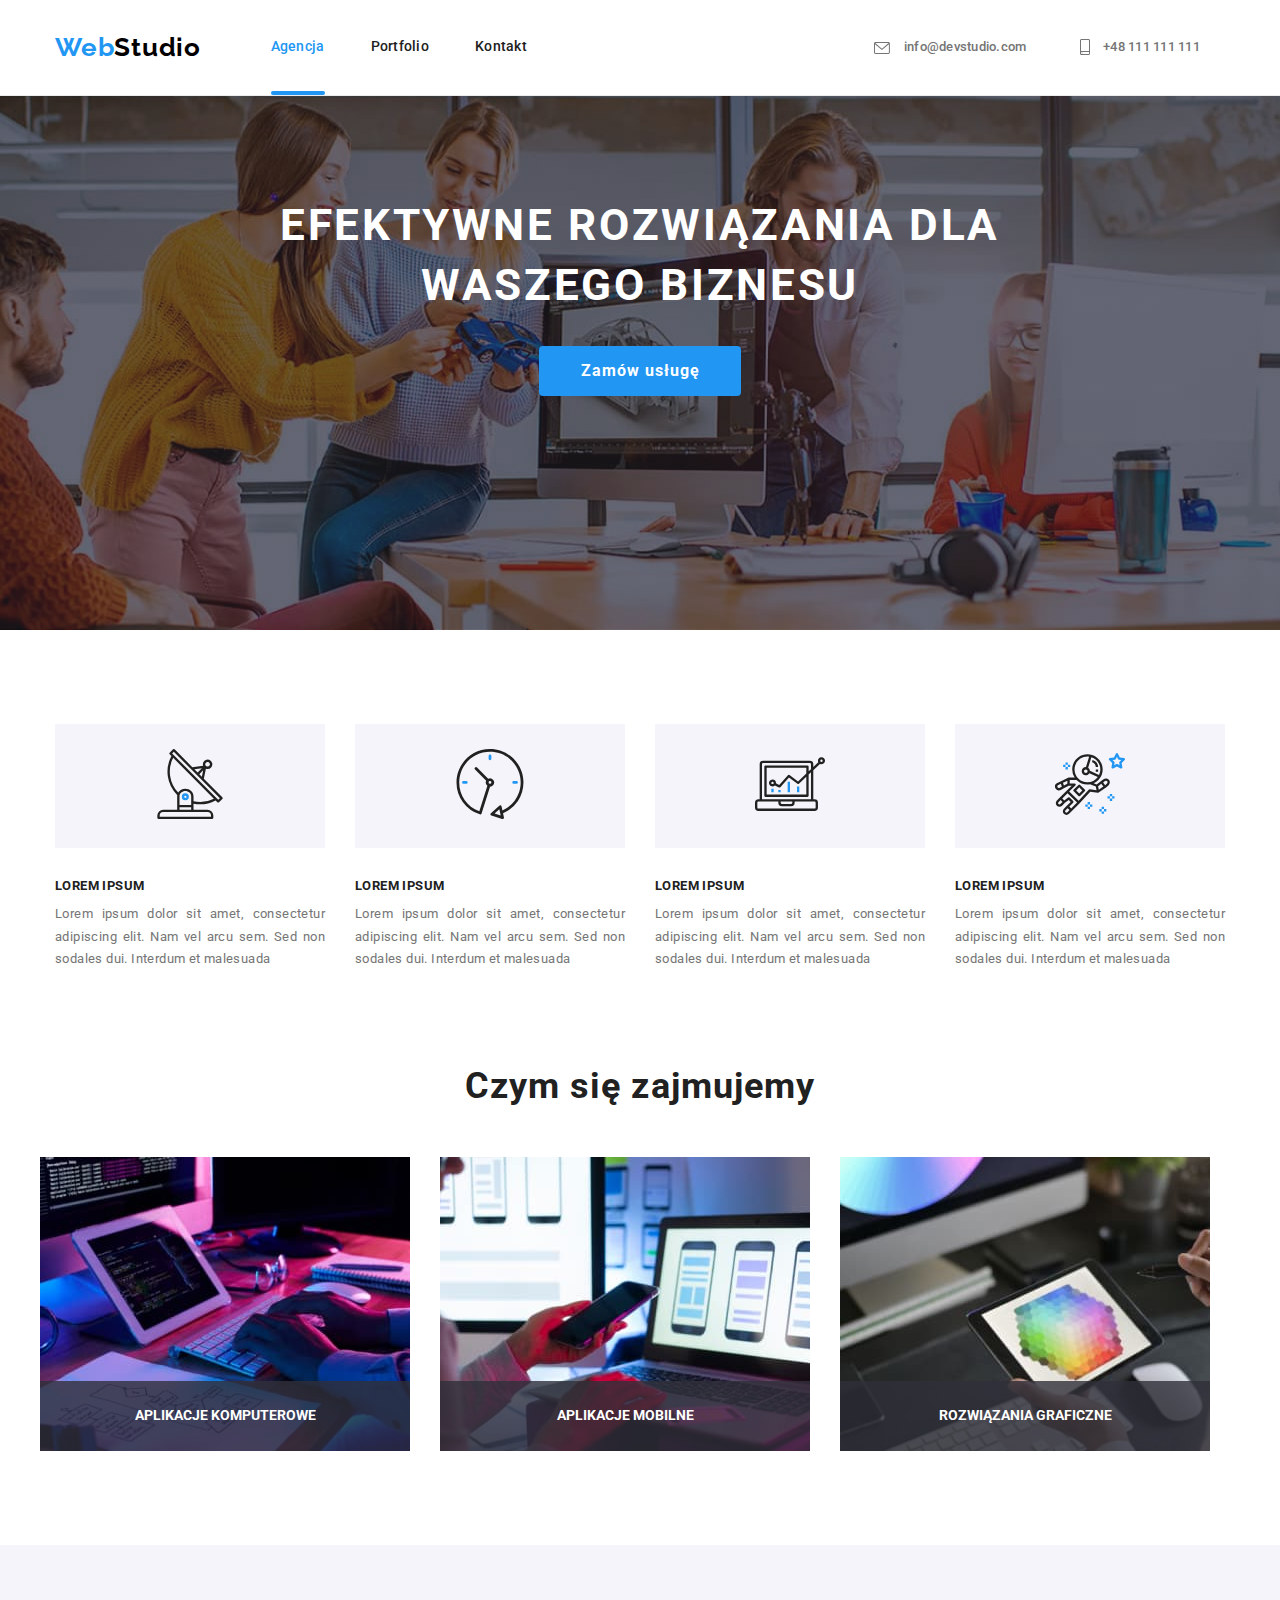
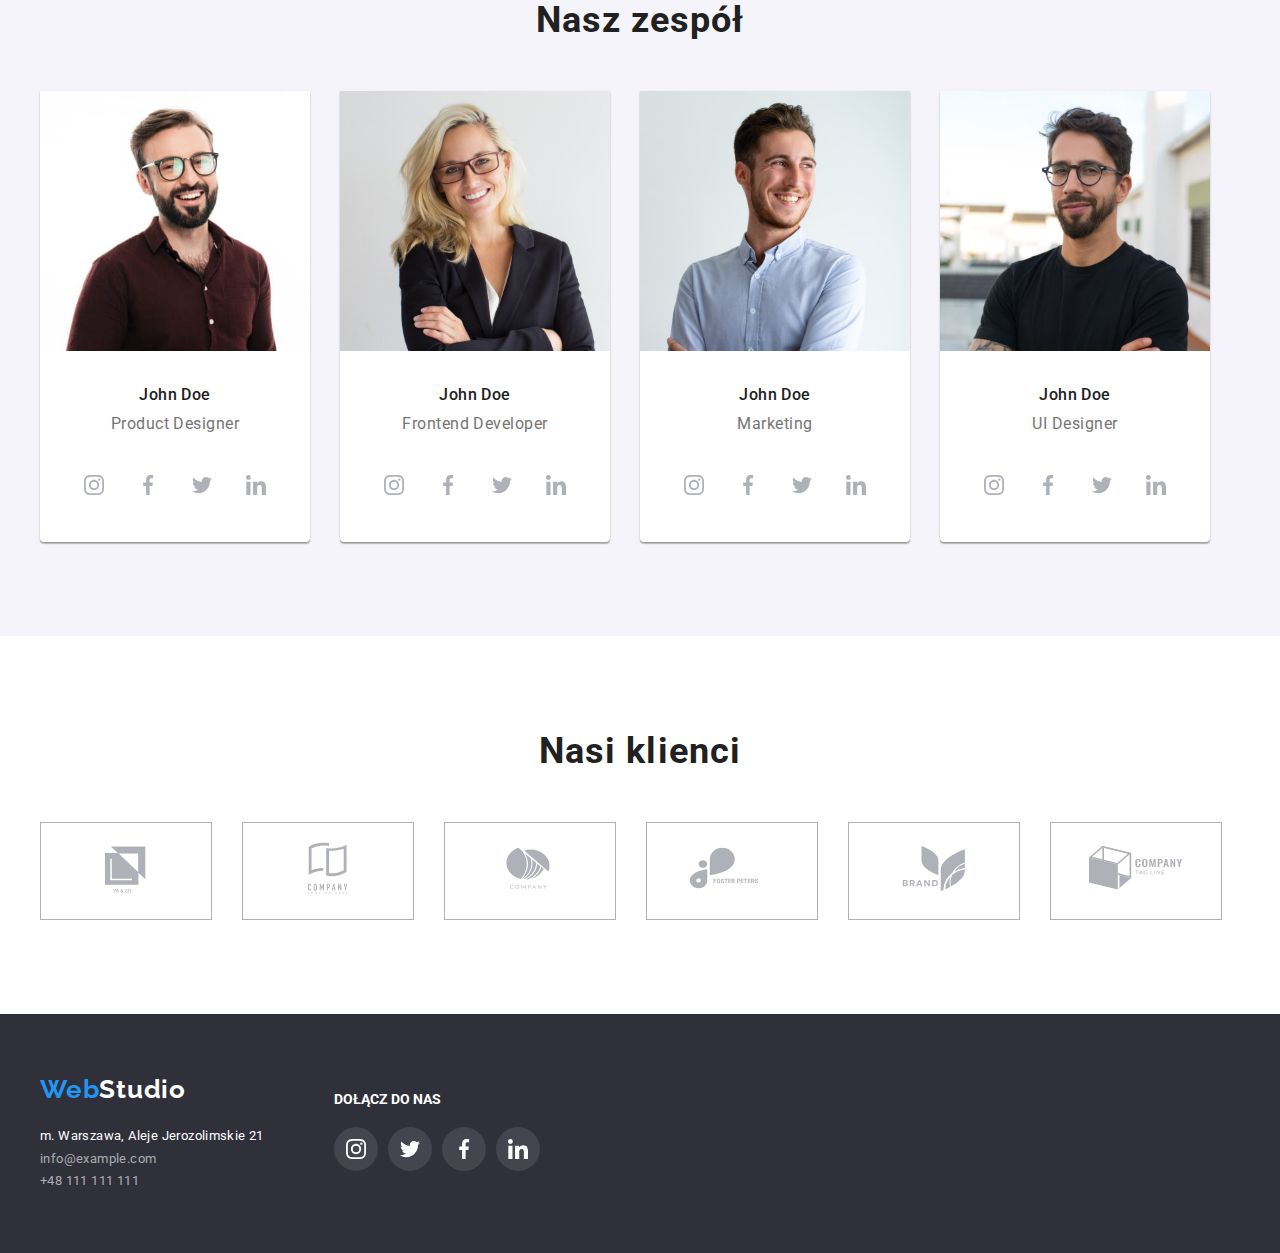
==== index.html @ 3a8ef9a8 "initial-hw6" ====
<!DOCTYPE html>
<html lang="pl">
  <head>
    <meta charset="UTF-8" />
    <meta http-equiv="X-UA-Compatible" content="IE=edge" />
    <meta name="viewport" content="width=device-width, initial-scale=1.0" />
    <title>Web Studio</title>
    <link
      rel="stylesheet"
      href="https://cdnjs.cloudflare.com/ajax/libs/modern-normalize/1.0.0/modern-normalize.min.css"
    />
    <link rel="stylesheet" href="css/styles.css" />
    <link rel="preconnect" href="https://fonts.googleapis.com" />
    <link rel="preconnect" href="https://fonts.gstatic.com" crossorigin />
    <link
      href="https://fonts.googleapis.com/css2?family=Raleway:wght@700&family=Roboto:wght@400;500;700;900&display=swap"
      rel="stylesheet"
    />
  </head>
  <body>
    <header class="page-top">
      <div class="container nav-item">
        <div class="nav-main">
          <a class="logo-header" href="index.html"><span class="web">Web</span>Studio</a>
          <nav>
            <ul class="nav-list">
              <li class="nav-list-item">
                <a class="link agency-active" href="index.html">Agencja</a>
              </li>
              <li class="nav-list-item">
                <a class="link" href="portfolio.html">Portfolio</a>
              </li>
              <li class="nav-list-item"><a class="link" href="#">Kontakt</a></li>
            </ul>
          </nav>
        </div>
        <div class="contact">
          <a class="contact-item" href="mailto:info@devstudio.com">
            <svg class="contact-icon icon-envelope" width="16" height="12">
              <use href="./images/icons.svg#icon-envelope"></use>
            </svg>
            info@devstudio.com</a
          >
          <a class="contact-item" href="tel:+48111111111">
            <svg class="contact-icon icon-smartphone" width="10" height="16">
              <use href="./images/icons.svg#icon-smartphone"></use>
            </svg>
            +48 111 111 111</a
          >
        </div>
      </div>
    </header>
    <main>
      <section class="content main-header">
        <div class="container main-item">
          <h1 class="caption">Efektywne rozwiązania dla waszego biznesu</h1>
          <button class="service" type="button" data-modal-open>Zamów usługę</button>
          <div class="backdrop is-hidden" data-modal>
            <div class="modal">
              <button class="modal-btn-close" data-modal-close>&times;</button>
            </div>
          </div>
        </div>
      </section>
      <section class="content">
        <div class="container">
          <ul class="description-list">
            <li>
              <div class="description-list-icon">
                <svg width="70" height="70">
                  <use href="./images/icons.svg#icon-antenna-1-1"></use>
                </svg>
              </div>
              <hgroup>
                <h2 class="description">Lorem Ipsum</h2>
                <p class="description-item">
                  Lorem ipsum dolor sit amet, consectetur adipiscing elit. Nam vel arcu sem. Sed non
                  sodales dui. Interdum et malesuada
                </p>
              </hgroup>
            </li>
            <li>
              <div class="description-list-icon">
                <svg width="70" height="70">
                  <use href="./images/icons.svg#icon-clock-1-1"></use>
                </svg>
              </div>
              <hgroup>
                <h2 class="description">Lorem Ipsum</h2>
                <p class="description-item">
                  Lorem ipsum dolor sit amet, consectetur adipiscing elit. Nam vel arcu sem. Sed non
                  sodales dui. Interdum et malesuada
                </p>
              </hgroup>
            </li>
            <li>
              <div class="description-list-icon">
                <svg width="70" height="70">
                  <use href="./images/icons.svg#icon-diagram-1-1"></use>
                </svg>
              </div>
              <hgroup>
                <h2 class="description">Lorem Ipsum</h2>
                <p class="description-item">
                  Lorem ipsum dolor sit amet, consectetur adipiscing elit. Nam vel arcu sem. Sed non
                  sodales dui. Interdum et malesuada
                </p>
              </hgroup>
            </li>
            <li>
              <div class="description-list-icon">
                <svg width="70" height="70">
                  <use href="./images/icons.svg#icon-astronaut-1-1"></use>
                </svg>
              </div>
              <hgroup>
                <h2 class="description">Lorem Ipsum</h2>
                <p class="description-item">
                  Lorem ipsum dolor sit amet, consectetur adipiscing elit. Nam vel arcu sem. Sed non
                  sodales dui. Interdum et malesuada
                </p>
              </hgroup>
            </li>
          </ul>
        </div>
      </section>
      <section class="tasks">
        <div class="container">
          <h2 class="tasks-item">Czym się zajmujemy</h2>
          <ul class="tasks-photos">
            <li>
              <div class="box-title">
                <img
                  class="tasks-photos-item"
                  src="images/tasks/computer-apps.jpg"
                  alt="Osoba zajmująca się kodowaniem"
                />
                <div class="overlay-box-title">
                  <p class="box-title-text">Aplikacje komputerowe</p>
                </div>
              </div>
            </li>
            <li>
              <div class="box-title">
                <img
                  class="tasks-photos-item"
                  src="images/tasks/mobile-apps.jpg"
                  alt="Mężczyzna trzymający telefon, pracujący na laptopie"
                />
                <div class="overlay-box-title">
                  <p class="box-title-text">Aplikacje mobilne</p>
                </div>
              </div>
            </li>
            <li>
              <div class="box-title">
                <img
                  class="tasks-photos-item"
                  src="images/tasks/graphic-solutions.jpg"
                  alt="Tablet z paletą barw"
                />
                <div class="overlay-box-title">
                  <p class="box-title-text">Rozwiązania graficzne</p>
                </div>
              </div>
            </li>
          </ul>
        </div>
      </section>
      <section class="content team">
        <div class="container">
          <h2 class="team-item">Nasz zespół</h2>
          <ul class="team-photos">
            <li>
              <figure class="photos-border">
                <img
                  src="images/members/product-designer.jpg"
                  alt="John Doe - Product Designer"
                  width="270"
                  height="260"
                />
                <figcaption>
                  <div class="name">John Doe</div>
                  <div class="job-position">Product Designer</div>
                  <ul class="team-social-icons">
                    <li>
                      <a href="#" class="team-social-link" target="blank">
                        <svg class="team-social-icon" width="44" height="44">
                          <use
                            class="team-icon"
                            href="images/icons.svg#icon-instagram-2"
                            width="20"
                            height="20"
                            x="12"
                            y="12"
                          ></use>
                        </svg>
                      </a>
                    </li>
                    <li>
                      <a href="#" class="team-social-link" target="blank">
                        <svg class="team-social-icon" width="44" height="44">
                          <use
                            href="images/icons.svg#icon-facebook-1"
                            width="20"
                            height="20"
                            x="12"
                            y="12"
                          ></use>
                        </svg>
                      </a>
                    </li>
                    <li>
                      <a href="#" class="team-social-link" target="blank">
                        <svg class="team-social-icon" width="44" height="44">
                          <use
                            href="images/icons.svg#icon-twitter-1"
                            width="20"
                            height="20"
                            x="12"
                            y="12"
                          ></use>
                        </svg>
                      </a>
                    </li>
                    <li>
                      <a href="#" class="team-social-link" target="blank">
                        <svg class="team-social-icon" width="44" height="44">
                          <use
                            href="images/icons.svg#icon-linkedin-1"
                            width="20"
                            height="20"
                            x="12"
                            y="12"
                          ></use>
                        </svg>
                      </a>
                    </li>
                  </ul>
                </figcaption>
              </figure>
            </li>
            <li>
              <figure class="photos-border">
                <img
                  src="images/members/frontend-developer.jpg"
                  alt="John Doe - Frontend Developer"
                  width="270"
                  height="260"
                />
                <figcaption>
                  <div class="name">John Doe</div>
                  <div class="job-position">Frontend Developer</div>
                  <ul class="team-social-icons">
                    <li>
                      <a href="#" class="team-social-link" target="blank">
                        <svg class="team-social-icon" width="44" height="44">
                          <use
                            class="team-icon"
                            href="images/icons.svg#icon-instagram-2"
                            width="20"
                            height="20"
                            x="12"
                            y="12"
                          ></use>
                        </svg>
                      </a>
                    </li>
                    <li>
                      <a href="#" class="team-social-link" target="blank">
                        <svg class="team-social-icon" width="44" height="44">
                          <use
                            href="images/icons.svg#icon-facebook-1"
                            width="20"
                            height="20"
                            x="12"
                            y="12"
                          ></use>
                        </svg>
                      </a>
                    </li>
                    <li>
                      <a href="#" class="team-social-link" target="blank">
                        <svg class="team-social-icon" width="44" height="44">
                          <use
                            href="images/icons.svg#icon-twitter-1"
                            width="20"
                            height="20"
                            x="12"
                            y="12"
                          ></use>
                        </svg>
                      </a>
                    </li>
                    <li>
                      <a href="#" class="team-social-link" target="blank">
                        <svg class="team-social-icon" width="44" height="44">
                          <use
                            href="images/icons.svg#icon-linkedin-1"
                            width="20"
                            height="20"
                            x="12"
                            y="12"
                          ></use>
                        </svg>
                      </a>
                    </li>
                  </ul>
                </figcaption>
              </figure>
            </li>
            <li>
              <figure class="photos-border">
                <img
                  src="images/members/marketing.jpg"
                  alt="John Doe - Marketing"
                  width="270"
                  height="260"
                />
                <figcaption>
                  <div class="name">John Doe</div>
                  <div class="job-position">Marketing</div>
                  <ul class="team-social-icons">
                    <li>
                      <a href="#" class="team-social-link" target="blank">
                        <svg class="team-social-icon" width="44" height="44">
                          <use
                            class="team-icon"
                            href="images/icons.svg#icon-instagram-2"
                            width="20"
                            height="20"
                            x="12"
                            y="12"
                          ></use>
                        </svg>
                      </a>
                    </li>
                    <li>
                      <a href="#" class="team-social-link" target="blank">
                        <svg class="team-social-icon" width="44" height="44">
                          <use
                            href="images/icons.svg#icon-facebook-1"
                            width="20"
                            height="20"
                            x="12"
                            y="12"
                          ></use>
                        </svg>
                      </a>
                    </li>
                    <li>
                      <a href="#" class="team-social-link" target="blank">
                        <svg class="team-social-icon" width="44" height="44">
                          <use
                            href="images/icons.svg#icon-twitter-1"
                            width="20"
                            height="20"
                            x="12"
                            y="12"
                          ></use>
                        </svg>
                      </a>
                    </li>
                    <li>
                      <a href="#" class="team-social-link" target="blank">
                        <svg class="team-social-icon" width="44" height="44">
                          <use
                            href="images/icons.svg#icon-linkedin-1"
                            width="20"
                            height="20"
                            x="12"
                            y="12"
                          ></use>
                        </svg>
                      </a>
                    </li>
                  </ul>
                </figcaption>
              </figure>
            </li>
            <li>
              <figure class="photos-border">
                <img
                  src="images/members/ui-designer.jpg"
                  alt="John Doe - UI Designer"
                  width="270"
                  height="260"
                />
                <figcaption>
                  <div class="name">John Doe</div>
                  <div class="job-position">UI Designer</div>
                  <ul class="team-social-icons">
                    <li>
                      <a href="#" class="team-social-link" target="blank">
                        <svg class="team-social-icon" width="44" height="44">
                          <use
                            class="team-icon"
                            href="images/icons.svg#icon-instagram-2"
                            width="20"
                            height="20"
                            x="12"
                            y="12"
                          ></use>
                        </svg>
                      </a>
                    </li>
                    <li>
                      <a href="#" class="team-social-link" target="blank">
                        <svg class="team-social-icon" width="44" height="44">
                          <use
                            href="images/icons.svg#icon-facebook-1"
                            width="20"
                            height="20"
                            x="12"
                            y="12"
                          ></use>
                        </svg>
                      </a>
                    </li>
                    <li>
                      <a href="#" class="team-social-link" target="blank">
                        <svg class="team-social-icon" width="44" height="44">
                          <use
                            href="images/icons.svg#icon-twitter-1"
                            width="20"
                            height="20"
                            x="12"
                            y="12"
                          ></use>
                        </svg>
                      </a>
                    </li>
                    <li>
                      <a href="#" class="team-social-link" target="blank">
                        <svg class="team-social-icon" width="44" height="44">
                          <use
                            href="images/icons.svg#icon-linkedin-1"
                            width="20"
                            height="20"
                            x="12"
                            y="12"
                          ></use>
                        </svg>
                      </a>
                    </li>
                  </ul>
                </figcaption>
              </figure>
            </li>
          </ul>
        </div>
      </section>
      <section class="clients content container">
        <h2 class="studio-head">Nasi klienci</h2>
        <ul class="clients-list">
          <li class="clients-item">
            <a href="#" class="clients-link" target="blank">
              <svg class="clients-icon" width="106" height="60">
                <use href="images/icons.svg#icon-yaco-logo"></use>
              </svg>
            </a>
          </li>
          <li class="clients-item">
            <a href="#" class="clients-link" target="blank">
              <svg class="clients-icon" width="106" height="60">
                <use href="images/icons.svg#icon-taglinehere-logo"></use>
              </svg>
            </a>
          </li>
          <li class="clients-item">
            <a href="#" class="clients-link" target="blank">
              <svg class="clients-icon" width="106" height="60">
                <use href="images/icons.svg#icon-company-logo"></use>
              </svg>
            </a>
          </li>
          <li class="clients-item">
            <a href="#" class="clients-link" target="blank">
              <svg class="clients-icon" width="106" height="60">
                <use href="images/icons.svg#icon-fosterpeters-logo"></use>
              </svg>
            </a>
          </li>
          <li class="clients-item">
            <a href="#" class="clients-link" target="blank">
              <svg class="clients-icon" width="106" height="60">
                <use href="images/icons.svg#icon-brand-logo"></use>
              </svg>
            </a>
          </li>
          <li class="clients-item">
            <a href="#" class="clients-link" target="blank">
              <svg class="clients-icon" width="106" height="60">
                <use href="images/icons.svg#icon-companytagline-logo"></use>
              </svg>
            </a>
          </li>
        </ul>
      </section>
    </main>
    <footer class="page-bottom">
      <div class="container footer-content">
        <div class="footer-address">
          <h2>
            <a class="logo-footer" href="index.html"><span class="web">Web</span>Studio</a>
          </h2>
          <address class="footer-item">
            <div class="position">m. Warszawa, Aleje Jerozolimskie 21</div>
            <a class="footer-contact" href="info@example.com">info@example.com</a><br />
            <a class="footer-contact" href="tel:+48111111111">+48 111 111 111</a>
          </address>
        </div>
        <div class="footer-social">
          <p>Dołącz do nas</p>
          <ul class="footer-social-list">
            <li class="footer-social-item">
              <a href="#" class="footer-social-link" target="blank">
                <svg class="footer-social-icon" width="44" height="44">
                  <use
                    href="images/icons.svg#icon-instagram-2"
                    width="20"
                    height="20"
                    x="12"
                    y="12"
                  ></use>
                </svg>
              </a>
            </li>
            <li class="footer-social-item">
              <a href="#" class="footer-social-link" target="blank">
                <svg class="footer-social-icon" width="44" height="44">
                  <use
                    href="images/icons.svg#icon-twitter-1"
                    width="20"
                    height="20"
                    x="12"
                    y="12"
                  ></use>
                </svg>
              </a>
            </li>
            <li class="footer-social-item">
              <a href="#" class="footer-social-link" target="blank">
                <svg class="footer-social-icon" width="44" height="44">
                  <use
                    href="images/icons.svg#icon-facebook-1"
                    width="20"
                    height="20"
                    x="12"
                    y="12"
                  ></use>
                </svg>
              </a>
            </li>
            <li class="footer-social-item">
              <a href="#" class="footer-social-link" target="blank">
                <svg class="footer-social-icon" width="44" height="44">
                  <use
                    href="images/icons.svg#icon-linkedin-1"
                    width="20"
                    height="20"
                    x="12"
                    y="12"
                  ></use>
                </svg>
              </a>
            </li>
          </ul>
        </div>
      </div>
    </footer>
    <script src="./js/modal.js"></script>
  </body>
</html>
---- css/styles.css ----
* {
    margin: 0;
    padding: 0;
    text-decoration: none;
}

:root {
    --blue: #2196F3;
    --almost-black: #212121;
    --black: #000;
    --grey: #757575;
    --white: #fff;
    --dark-white: #ffffff99;
    --dark-background: #2F303A;
    --team-background: #F5F4FA;
    --portfolio-background: #e5e5e5;
    --background-image-gradient: #2f303a66;
    --team-icon: #AFB1B8;
    --background-social-footer: #ffffff1a;
    --background-tasks: #2f303acc;
}

body {
    font-family: 'Roboto', sans-serif;
    color: var(--almost-black)
}

.content {
    padding-top: 94px;
    padding-bottom: 94px;
}

.page-top {
    background-color: #fff;
    border-bottom: 1px solid #ececec;
}

.logo-header {
    font-family: 'Raleway', sans-serif;
    font-weight: 700;
    font-size: 1.625rem;
    line-height: 1.19;
    letter-spacing: 0.03em;
    color: var(--black);
    padding: 32px 0;
}

.web {
    color: var(--blue);
}

.nav-list {
    font-weight: 500;
    font-size: 0.875rem;
    line-height: 1.14;
    letter-spacing: 0.02em;
    list-style-type: none;
    display: flex;
    padding: 24px 0;
    margin-left: 46.5px;
}

.nav-item {
    display: flex;
    justify-content: space-between;
    align-items: center;
    padding: 0 15px;
}

.nav-list-item {
    margin: 0 23px;
}

.nav-main {
    display: flex;
    align-items: center;
}

.link {
    color: var(--almost-black);
    transition-property: color;
    transition-duration: 250ms;
    transition-timing-function: cubic-bezier(0.4, 0, 0.2, 1);
}

.link:hover,
.link:focus,
.link:active {
    color: var(--blue);
}

.icon-envelope {
    vertical-align: middle;
    margin-right: 10px;
}

.icon-smartphone {
    vertical-align: text-top;
    margin-right: 10px;
}

.contact {
    font-weight: 500;
    font-size: 0.825rem;
    line-height: 1.14;
    letter-spacing: 0.02em;
    align-items: space-between;
    fill: currentColor;
}

.contact-item {
    color: var(--grey);
    margin: 0 25px;
    transition-duration: 250ms;
    transition-timing-function: cubic-bezier(0.4, 0, 0.2, 1);
}

.contact-item:hover,
.contact-item:focus {
    color: var(--blue);
}

.contact-item:hover .contact-icon,
.contact-item:focus .contact-icon{
    color: var(--blue);
}

.portfolio-content {
    padding-top: 94px;
    padding-bottom: 94px;
}

.list-button {
    list-style-type: none;
    display: flex;
    justify-content: space-evenly;
    padding-left: 295px;
    padding-right: 303px;
}

.list-button-item {
    font-family: 'Roboto', sans-serif;
    font-weight: 500;
    font-size: 1rem;
    line-height: 1.62;
    letter-spacing: 0.03em;
    cursor: pointer;
    border: none;
    border-radius: 4px;
    background-color: var(--team-background);
    padding: 6px 22px;
    transition-duration: 250ms;
    transition-timing-function: cubic-bezier(0.4, 0, 0.2, 1);
}

.list-button-item:hover,
.list-button-item:focus {
    color: var(--white);
    background-color: var(--blue);
    box-shadow: 0px 3px 1px #0000001a, 0px 1px 2px #00000014, 0px 2px 2px #0000001f;
}

.projects {
    list-style-type: none;
    display: flex;
    flex-wrap: wrap;
    gap: 30px;
    padding-top: 30px;
    }

.projects-list-item {
    position: relative;
    overflow: hidden;
    background-color: var(--white);
    transition-duration: 250ms;
    transition-timing-function: cubic-bezier(0.4, 0, 0.2, 1);
}

.projects-list-item:hover,
.projects-list-item:focus {
    box-shadow: 0px 1px 1px #0000001f, 0px 4px 4px #0000000f, 1px 4px 6px #00000029;
}

.project-photo {
    vertical-align: middle;
}

.photo-sign {
    padding: 20px 24px;
    border: 1px solid #EEE;
}

.projects-item {
    font-weight: 700;
    font-size: 1.125rem;
    line-height: 2;
    letter-spacing: 0.06em;
    padding-bottom: 4px;
}

.projects-description {
    font-size: 1rem;
    line-height: 1.87;
    letter-spacing: 0.03em;
    color: var(--grey);
}

.lab {
    text-transform: uppercase;
}

.main-header {
   padding-top: 0;
   text-align: center;
   background-image: linear-gradient(to bottom, var(--background-image-gradient), var(--background-image-gradient)), url(../images/background-image.jpg);
   background-position: center;
   background-repeat: no-repeat;
   background-size: 1600px;
}

.main-item {
    text-align: center;
    padding: 100px 226px 140px;
   
}

.caption {
    font-size: 2.75rem;
    line-height: 1.36;
    text-align: center;
    letter-spacing: 0.06em;
    text-transform: uppercase;
    color: var(--white);
    padding-bottom: 30px;
}

.service {
    position: relative;
    font-weight: 700;
    font-size: 1rem;
    line-height: 1.87;
    align-items: center;
    text-align: center;
    letter-spacing: 0.06em;
    cursor: pointer;
    color: var(--white);
    background-color: var(--blue);
    border: none;
    border-radius: 4px;
    padding: 10px 41px 10px 42px;
}

.description {
    font-size: 0.825rem;
    line-height: 1.14;
    letter-spacing: 0.03em;
    text-transform: uppercase;
    padding-bottom: 10px;
}

.description-item {
    font-size: 0.825rem;
    line-height: 1.71;
    letter-spacing: 0.03em;
    color: var(--grey);
    text-align: justify;
}

.description-list {
    list-style-type: none;
    display: flex;
    justify-content: center;
    padding: 0 15px;
    gap: 30px;
}

.tasks {
    padding: 0 15px;
}

.tasks-item {
    font-size: 2.25rem;
    line-height: 1.17;
    text-align: center;
    letter-spacing: 0.03em;
    padding-bottom: 50px;
}

.tasks-photos {
    list-style-type: none;
    display: flex;
    gap: 30px;
    padding-bottom: 94px;
}

.team {
    background-color: var(--team-background);
    padding-top: 54px;
}

.team-item {
    font-size: 2.25rem;
    line-height: 1.17;
    text-align: center;
    letter-spacing: 0.03em;
    padding-bottom: 50px;
}

.team-photos {
    list-style-type: none;
    display: flex;
    gap: 30px;
}

.name {
    font-weight: 500;
    font-size: 1rem;
    line-height: 1.19;
    letter-spacing: 0.03em;
    padding-top: 30px;
    padding-bottom: 10px;
    text-align: center;
}

.job-position {
    font-size: 1rem;
    line-height: 1.19;
    letter-spacing: 0.03em;
    color: var(--grey);
    padding-bottom: 30px;
    text-align: center;
}

.photos-border {
    background-color: var(--white);
    box-shadow: 0px 1px 3px #0000001f, 0px 1px 1px #00000024, 0px 2px 1px #00000033;
    border-radius: 0px 0px 4px 4px;
}

.container {
    width: 1200px;
    margin: 0 auto;
}

.description-list-icon {
    background-color: var(--team-background);
    padding: 25px 100px;
    margin-bottom: 30px;
}

.team-social-icons {
    list-style-type: none;
    display: flex;
    justify-content: space-between;
    padding: 0 32px;
    padding-bottom: 30px;
}

.team-social-icon {
    justify-content: center;
    fill: var(--team-icon);
    border-radius: 50%;
    transition-duration: 250ms;
    transition-timing-function: cubic-bezier(0.4, 0, 0.2, 1);
}

.team-icon {
    display: flex;
    justify-content: center;
    align-items: center;
}

.team-social-icon:hover,
.team-social-icon:focus {
    fill: var(--white);
    background-color: var(--blue);
}

.studio-head {
    font-size: 2.25rem;
    line-height: 1.17;
    text-align: center;
    letter-spacing: 0.03em;
    padding-bottom: 50px;
}
  
.clients {
    padding-top: 94px;
    text-align: center;
}
  
.clients-list {
    display: flex;
}
  
.clients-item {
    margin-right: 30px;
    padding: 16px 32px;
    border: 1px solid var(--team-icon);
    border-radius: var(--team-icon);
    display: flex;
    justify-content: center;
    align-items: center;
    cursor: pointer;
    transition-duration: 250ms;
    transition-timing-function: cubic-bezier(0.4, 0, 0.2, 1);
}
  
.clients-item:last-child {
    margin-right: 0;
}
  
.clients-item:hover {
    border: 1px solid var(--blue);
}
  
.clients-icon {
    fill: var(--team-icon);
    transition-duration: 250ms;
    transition-timing-function: cubic-bezier(0.4, 0, 0.2, 1);
}
  
.clients-item:hover .clients-icon {
    fill: var(--blue);
}

.footer-content {
    display: flex;
    flex-direction: row;
    align-items: center;
    padding-bottom: 60px;
}
  
.logo-footer {
    font-family: 'Raleway', sans-serif;
    font-weight: 700;
    font-size: 1.625rem;
    line-height: 1.19;
    letter-spacing: 0.03em;
    color: var(--white);
}

.page-bottom {
    background-color: var(--dark-background);
    padding-top: 60px;
}

.position {
    font-style: normal;
    font-size: 0.825rem;
    line-height: 1.71;
    letter-spacing: 0.03em;
    color: var(--white);
}

.footer-item {
    padding-top: 20px;
}

.footer-contact {
    font-style: normal;
    font-size: 0.825rem;
    line-height: 1.71; 
    letter-spacing: 0.03em;
    color: var(--dark-white);
    padding-top: 9px;
    transition-duration: 250ms;
    transition-timing-function: cubic-bezier(0.4, 0, 0.2, 1);
}

.footer-contact:hover,
.footer-contact:focus {
    color: var(--blue);
}

.footer-social {
    margin-left: 70px;
}
  
.footer-social > p {
    color: var(--white);
    font-size: 0.875rem;
    font-weight: 700;
    text-transform: uppercase;
    margin-bottom: 20px;
}
  
.footer-social-list {
    display: flex;
    justify-content: space-between;
    gap: 10px;
    list-style-type: none;
}
  
.footer-social-icon {
    fill: var(--white);
    background-color: var(--background-social-footer);
    border-radius: 50%;
    transition-duration: 250ms;
    transition-timing-function: cubic-bezier(0.4, 0, 0.2, 1);
}
  
.footer-social-icon:hover {
    background-color: var(--blue);
}

.box-title {
    position: relative;
    overflow: hidden;
}

.overlay-box-title {
    position: absolute;
    bottom: 0;
    left: 0;
    width: 370px;
    height: 70px;
    background-color: var(--background-tasks);
    color: var(--white);
    font-weight: 700;
    font-size: 0.875rem;
    line-height: 1;
    text-transform: uppercase;
    text-align: center;
}

.box-title-text {
    padding-top: 27px;
}

.tasks-photos-item {
    display: block;
}

.agency-active {
    position: relative;
    color: var(--blue);
}

.portfolio-active {
    position: relative;
    color: var(--blue);
}

.agency-active::after {
    content: "";
    position: absolute;
    display: block;
    top: 53px;
    width: 100%;
    height: 4px;
    background-color: var(--blue);
    border-radius: 2px;
}

.portfolio-active::after {
    content: "";
    position: absolute;
    display: block;
    top: 53px;
    width: 100%;
    height: 4px;
    background-color: var(--blue);
    border-radius: 2px;
}

.is-hidden {
    visibility: hidden;
    pointer-events: none;
    opacity: 0;
  }
  
  .backdrop {
    position: fixed;
    left: 0;
    top: 0;
    width: 100%;
    height: 100%;
    background-color: #00000080;
    z-index: 1;
}
  
  .modal {
    position: absolute;
    top: 50%;
    left: 50%;
    width: 528px;
    min-height: 581px;
    background-color: var(--white);
    box-shadow: 0px 1px 3px #0000001f, 0px 1px 1px rgba(0, 0, 0, 0.14),
    0px 2px 1px #00000033;
    border-radius: 4px;
    transform: translate(-50%, -50%) scale(1);
    transition-property: transform;
    transition-duration: 250ms;
    transition-timing-function: cubic-bezier(0.4, 0, 0.2, 1);
}
  
  .backdrop.is-hidden .modal {
    transform: translate(-50%, -50%) scale(0.4);
    transition-duration: 250ms;
    transition-timing-function: cubic-bezier(0.4, 0, 0.2, 1);
}
  
  .modal-btn-close {
    position: absolute;
    top: 8px;
    right: 8px;
    width: 30px;
    height: 30px;
    border: 1px solid #0000001a;
    background-color: var(--white);
    border-radius: 50%;
    cursor: pointer;
}

  .projects-photo {
    position: relative;
    overflow: hidden;
}

  .projects-photo-overlay {
    position: absolute;
    top: 0;
    left: 0;
    width: 100%;
    height: 100%;
    background-color: #2196f3e6;
    display: flex;
    align-items: center;
    margin: 0;
    transform: translateY(+101%);
    transition: transform 250ms ease;
}

  .projects-photo-overlay p {
    color: var(--white);
    font-size: 1.125rem;
    line-height: 1.6;
    padding-left: 24px;
    padding-right: 24px;
}

  .projects-list-item:hover 
  .projects-photo-overlay {
    transform: translateY(0);
    transition: transform 250ms ease cubic-bezier(0.4, 0, 0.2, 1);
}
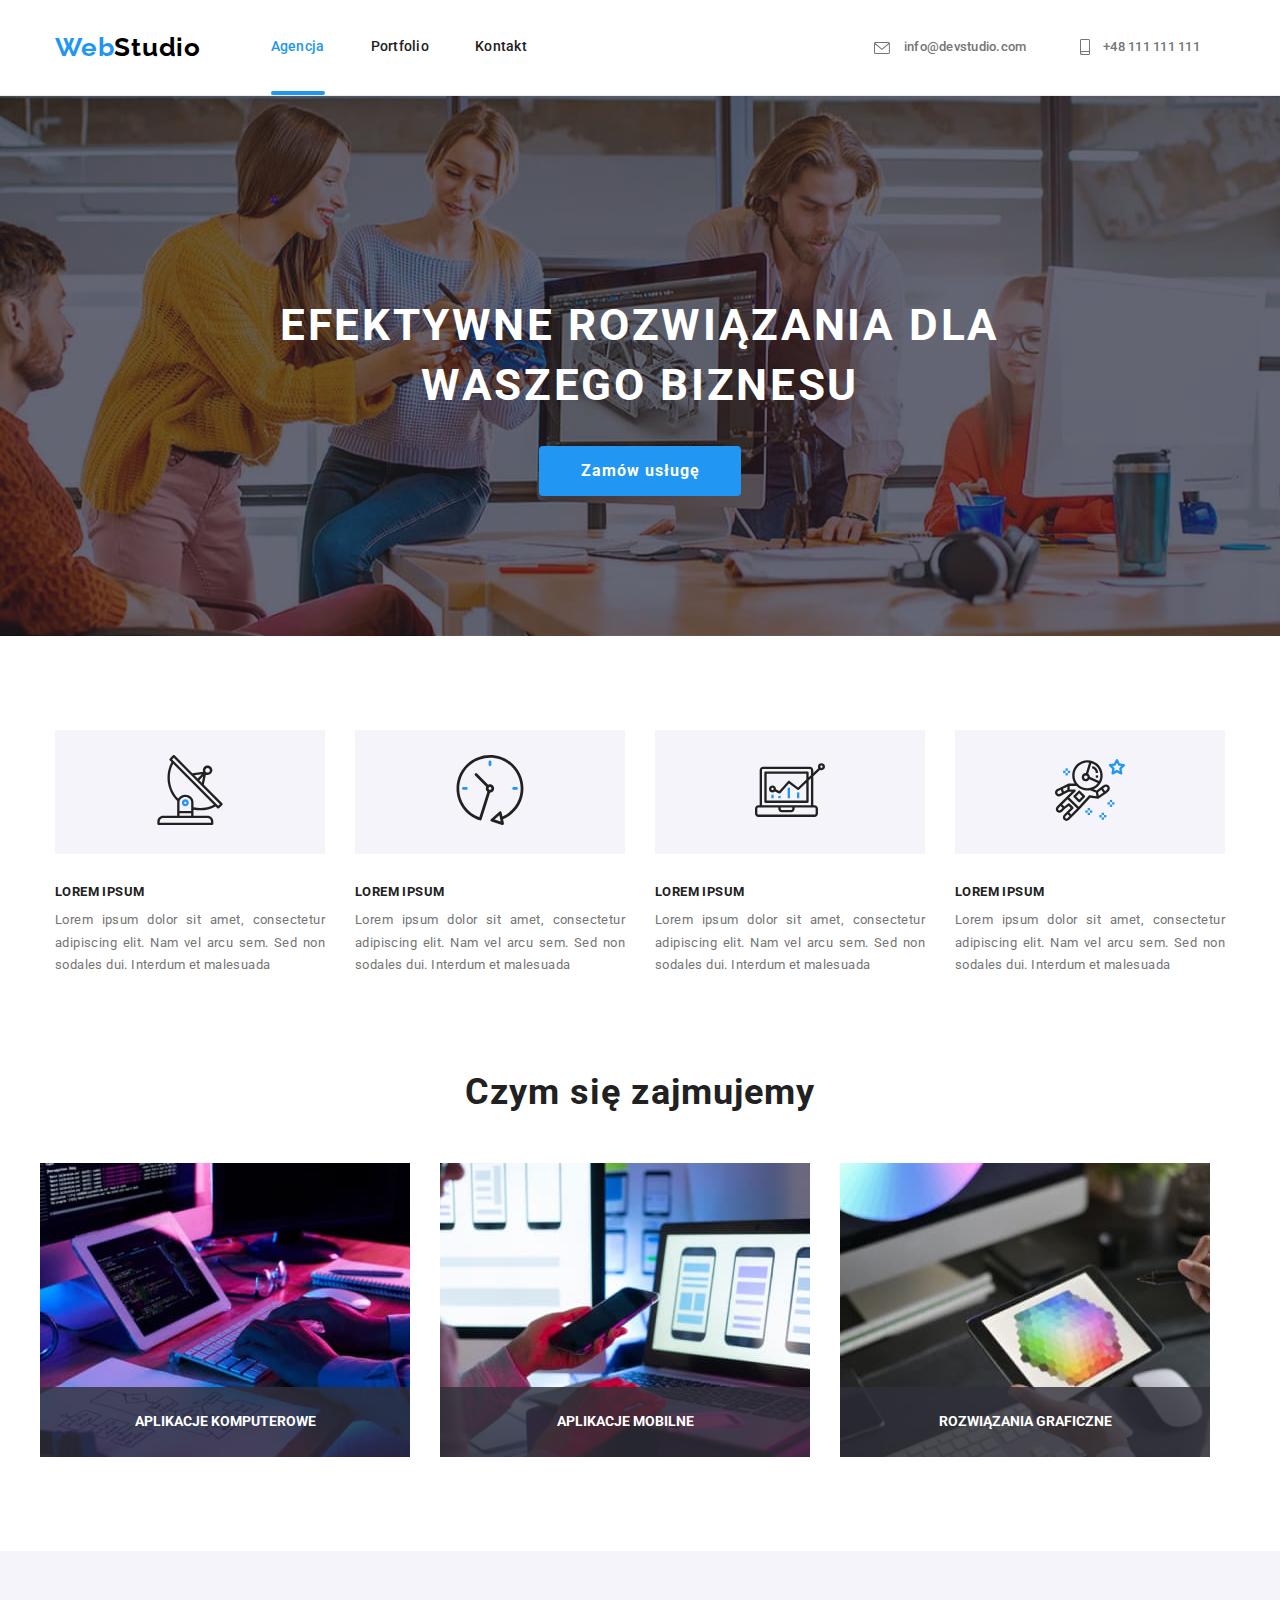
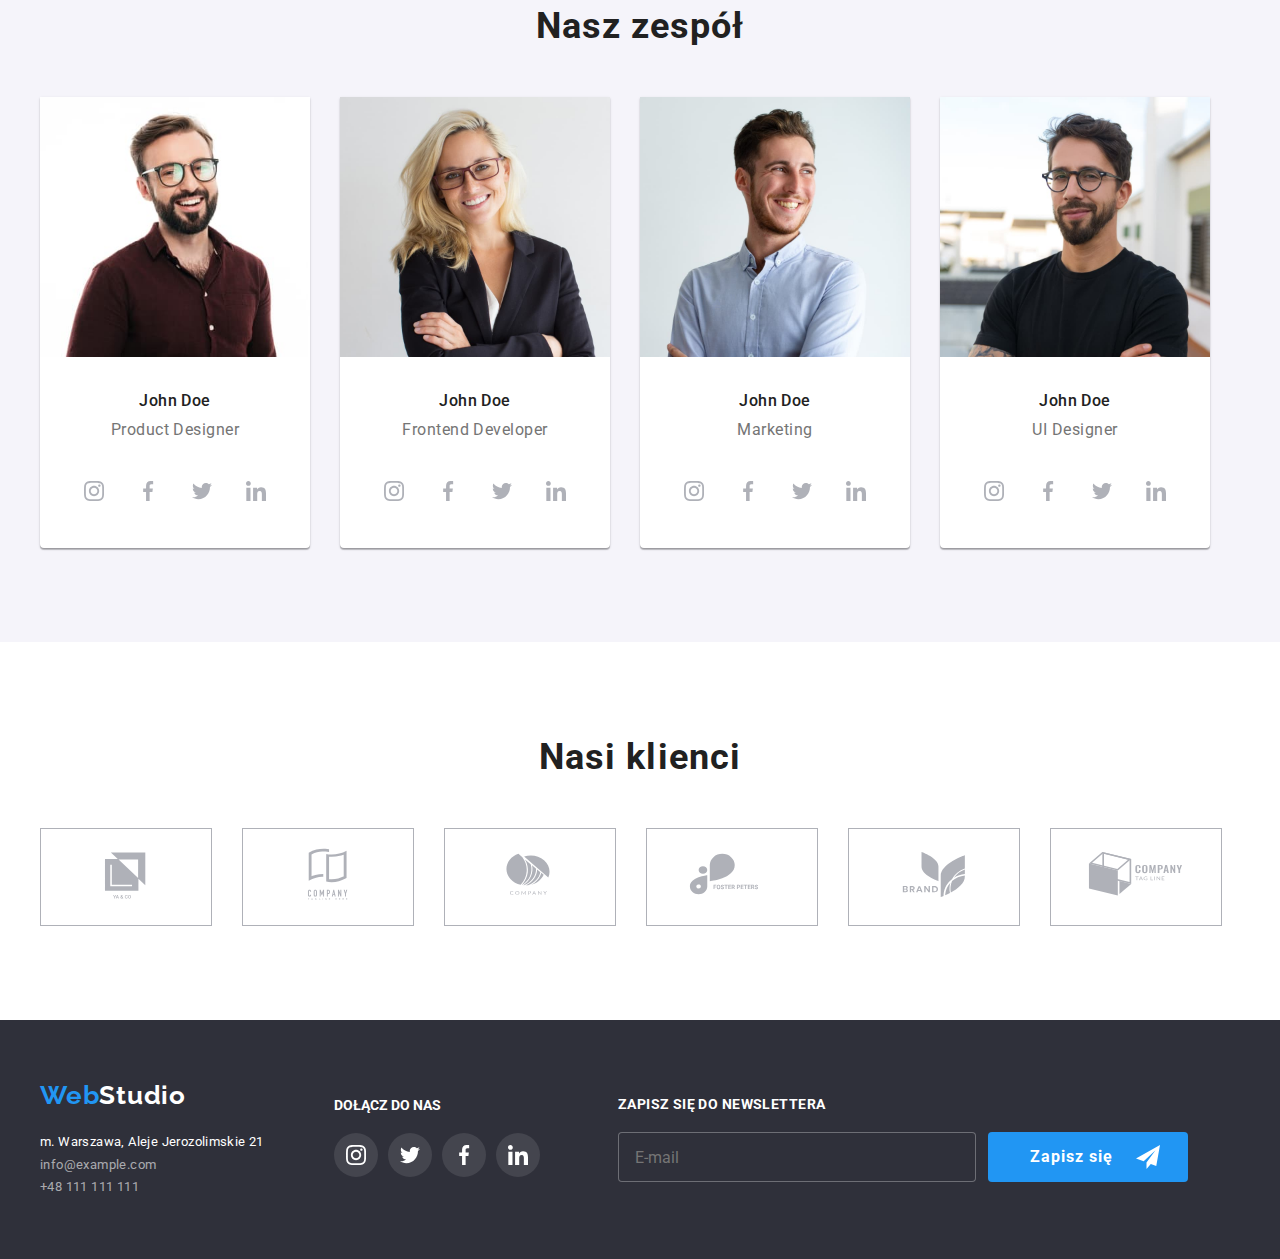
==== commit 2fd09a08: "files update" ====
--- a/index.html
+++ b/index.html
@@ -51,13 +51,66 @@
       </div>
     </header>
     <main>
-      <section class="content main-header">
+      <section class="main-header">
         <div class="container main-item">
           <h1 class="caption">Efektywne rozwiązania dla waszego biznesu</h1>
           <button class="service" type="button" data-modal-open>Zamów usługę</button>
           <div class="backdrop is-hidden" data-modal>
             <div class="modal">
               <button class="modal-btn-close" data-modal-close>&times;</button>
+              <p class="modal-title">Zostaw swoje dane w formularzu poniżej</p>
+              <form name="contact-form" class="modal-form">
+                <label class="modal-form-label">
+                  <svg class="modal-form-icon" width="20" height="20">
+                    <use href="./images/icons.svg#icon-person-black-18dp-1"></use>
+                  </svg>
+                  <span class="label-name">Imię</span>
+                  <input type="text" name="contact-name" class="modal-form-input" />
+                </label>
+                <label class="modal-form-label">
+                  <svg class="modal-form-icon" width="20" height="20">
+                    <use href="./images/icons.svg#icon-phone-black-18dp-1"></use>
+                  </svg>
+                  <span class="label-name">Telefon</span>
+                  <input type="tel" name="contact-phone" class="modal-form-input" />
+                </label>
+                <label class="modal-form-label">
+                  <svg class="modal-form-icon" width="20" height="20">
+                    <use href="./images/icons.svg#icon-email-black-18dp-1"></use>
+                  </svg>
+                  <span class="label-name">Email</span>
+                  <input type="email" name="contact-email" class="modal-form-input" />
+                </label>
+                <label class="modal-form-label">
+                  <span class="label-name">Komentarz</span>
+                  <textarea
+                    name="contact-coment"
+                    placeholder="Wprowadź tekst"
+                    class="modal-form-input modal-form-textarea"
+                  ></textarea>
+                </label>
+                <div class="checkbox">
+                  <label class="checkbox-item">
+                    <input
+                      class="checkbox-input"
+                      type="checkbox"
+                      name="regulations-and-privacy-policy"
+                      value="accepted"
+                    />
+                    <svg class="accepted" width="16px" height="15px">
+                      <use href="./images/icons.svg#icon-icon-check"></use>
+                    </svg>
+                    <svg class="not-accepted" width="16px" height="15px">
+                      <use href="./images/icons.svg#icon-Vector"></use>
+                    </svg>
+                    <span
+                      >Oświadczam, iż akceptuję <a href="#">Regulamin</a> i
+                      <a href="#">Politykę Prywatności</a>.</span
+                    ></label
+                  >
+                </div>
+                <button type="submit" class="modal-form-button">Wyślij</button>
+              </form>
             </div>
           </div>
         </div>
@@ -567,6 +620,26 @@
             </li>
           </ul>
         </div>
+        <div class="footer-form">
+          <p class="newsletter-form-item">Zapisz się do newslettera</p>
+          <form name="newsletter-form" class="newsletter-form">
+            <label>
+              <input
+                class="newsletter-input"
+                type="email"
+                name="email"
+                placeholder="E-mail"
+                required
+              />
+            </label>
+            <button class="signup-button" type="submit">
+              <span>Zapisz się</span>
+              <svg class="newsletter-icon" width="24" height="24">
+                <use href="./images/icons.svg#icon-icon-send"></use>
+              </svg>
+            </button>
+          </form>
+        </div>
       </div>
     </footer>
     <script src="./js/modal.js"></script>
--- a/css/styles.css
+++ b/css/styles.css
@@ -210,7 +210,7 @@
 }
 
 .main-header {
-   padding-top: 0;
+   padding-top: 0px;
    text-align: center;
    background-image: linear-gradient(to bottom, var(--background-image-gradient), var(--background-image-gradient)), url(../images/background-image.jpg);
    background-position: center;
@@ -219,9 +219,12 @@
 }
 
 .main-item {
-    text-align: center;
-    padding: 100px 226px 140px;
-   
+    display: flex;
+    flex-direction: column;
+    justify-content: center;
+    align-items: center;
+    text-align: center;
+    padding: 200px 226px 140px;
 }
 
 .caption {
@@ -585,6 +588,7 @@
     top: 50%;
     left: 50%;
     width: 528px;
+    padding: 40px;
     min-height: 581px;
     background-color: var(--white);
     box-shadow: 0px 1px 3px #0000001f, 0px 1px 1px rgba(0, 0, 0, 0.14),
@@ -645,4 +649,191 @@
   .projects-photo-overlay {
     transform: translateY(0);
     transition: transform 250ms ease cubic-bezier(0.4, 0, 0.2, 1);
+}
+
+.footer-form {
+    margin-left: 78px;
+}
+
+.newsletter-form-item {
+    padding-bottom: 20px;
+    font-style: normal;
+    font-weight: 700;
+    font-size: 0.875rem;
+    line-height: 1.12;
+    letter-spacing: 0.03em;
+    text-transform: uppercase;
+    color: var(--white);
+}
+
+.newsletter-form {
+    display: flex;
+    justify-content: center;
+    align-items: center;
+    gap: 12px;
+}
+
+.newsletter-input {
+    color: var(--dark-white);
+    padding-left: 16px;
+    width: 358px;
+    height: 50px;
+    border: 1px solid #ffffff4d;
+    border-radius: 4px;
+    background-color: var(--dark-background);
+    transition-property: border;
+    transition-duration: 250ms;
+    transition-timing-function: cubic-bezier(0.4, 0, 0.2, 1);
+}
+
+.signup-button {
+    width: 200px;
+    height: 50px;
+    font-style: normal;
+    font-weight: 700;
+    font-size: 1rem;
+    line-height: 1.875;
+    letter-spacing: 0.06em;
+    color: var(--white);
+    background-color: var(--blue);
+    border: none;
+    border-radius: 4px;
+    display: flex;
+    align-items: center;
+    text-align: center;
+    gap: 24px;
+    padding-left: 42px;
+    cursor: pointer;
+}
+
+.modal-title {
+    font-style: normal;
+    font-weight: 700;
+    font-size: 1.25rem;
+    line-height: 1.15;
+    text-align: center;
+    letter-spacing: 0.03em;
+    color: var(--almost-black);
+    padding-bottom: 12px;
+}
+
+.modal-form-label .modal-form-icon {
+    transition-property: fill;
+    transition-duration: 250ms;
+    transition-timing-function: cubic-bezier(0.4, 0, 0.2, 1);
+}
+  
+.modal-form-label:hover .modal-form-icon {
+    fill: var(--blue);
+}
+
+.modal-form-label {
+    display: block;
+    position: relative;
+    font-size: 12px;
+    margin-bottom: 10px;
+    color: var(--grey);
+}
+
+.modal-form-icon {
+    position: absolute;
+    top: 27px;
+    left: 13px;
+}
+
+.label-name {
+    display: flex;
+    justify-content: flex-start;
+}
+
+.modal-form-input {
+    display: block;
+    width: 100%;
+    height: 40px;
+    border: 1px solid #21212133;
+    border-radius: 4px;
+    margin-top: 4px;
+    padding-left: 40px;
+    transition-property: border;
+    transition-duration: 250ms;
+    transition-timing-function: cubic-bezier(0.4, 0, 0.2, 1);
+}
+
+.modal-form-input:hover,
+.modal-form-input:active,
+.modal-form-input:focus {
+    border: 1px solid var(--blue);
+    outline: none;
+}
+
+.modal-form-textarea {
+    height: 120px;
+    resize: none;
+    padding: 12px 16px;
+    font-size: 12px;
+    color: #75757580;
+}
+
+.checkbox {
+    display: flex;
+    align-items: center;
+    justify-content: center;
+    margin-bottom: 30px;
+    position: relative;
+}
+
+.checkbox-input {
+    opacity: 0;
+}
+
+.accepted {
+    fill: var(--white);
+    background-color: var(--blue);
+    border-radius: 2px;
+    position: absolute;
+    transform: translate(-125%, 25%);
+    z-index: 1;
+    opacity: 0;
+}
+
+.checkbox-input:checked + .accepted {
+    opacity: 1;
+}
+
+.not-accepted {
+    position: absolute;
+    transform: translate(-125%, 25%);
+}
+
+.checkbox-item {
+    font-size: 14px;
+    line-height: 1.7;
+    letter-spacing: 0.03em;
+    color: var(--grey);
+}
+
+.checkbox-item span {
+    margin-left: 7px;
+}
+
+.checkbox-container label a {
+    color: var(--blue);
+}
+
+.modal-link {
+    color: var(--blue);
+}
+
+.modal-form-button {
+    padding: 10px 76px;
+    margin: 30px 120px;
+    background-color: var(--blue);
+    box-shadow: 0px 4px 4px #00000026;
+    border-radius: 4px;
+    color: var(--white);
+    font-weight: 700;
+    font-size: 16px;
+    line-height: 2;
+    border: none;
+    cursor: pointer;
 }